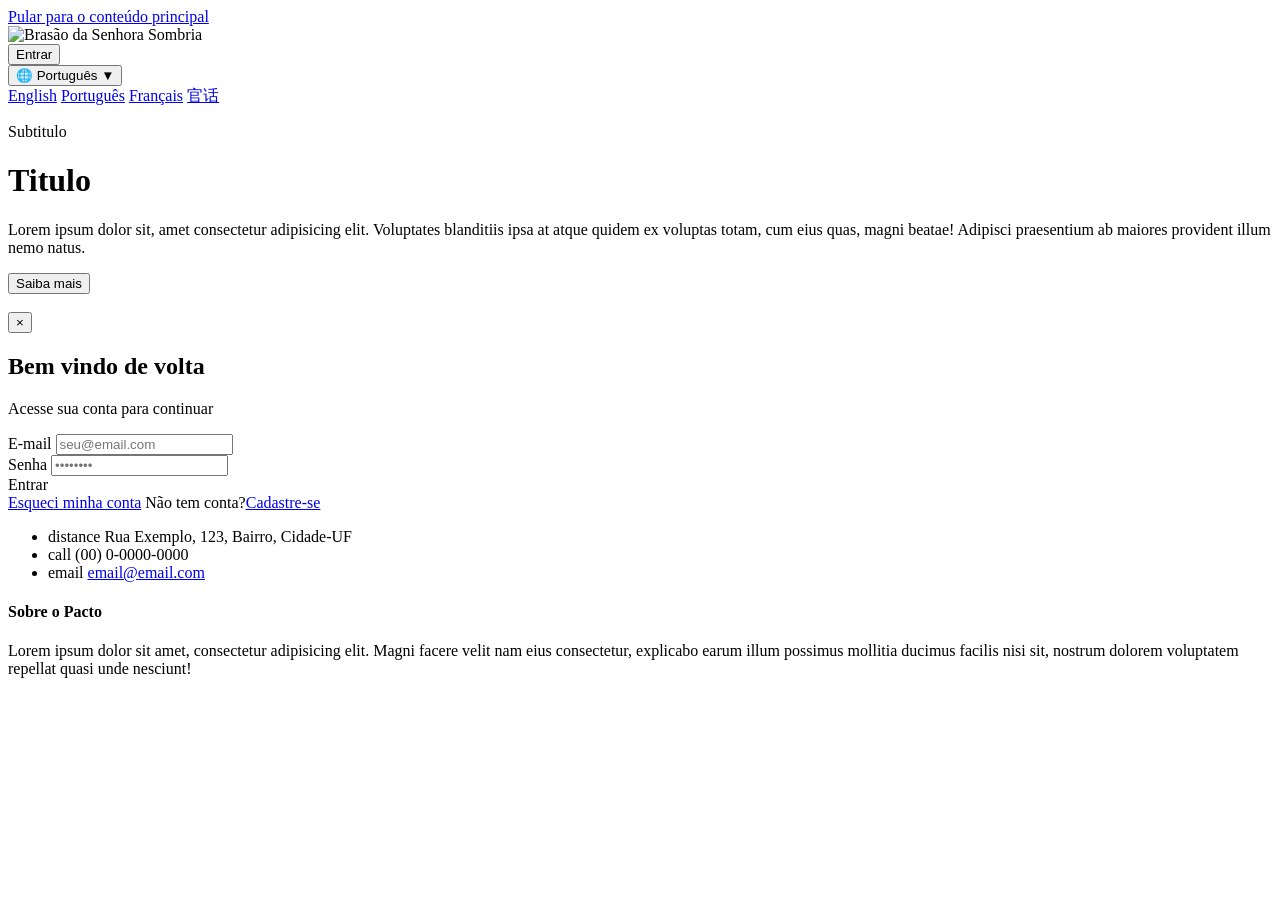
==== template/index.html @ 04f5a623 "HTML structure created" ====
<!DOCTYPE html>
<html lang="pt-BR">
<head>
    <meta charset="UTF-8">
    <meta name="viewport" content="width=device-width, initial-scale=1.0">
    <title>The Darklady Calls</title>
    <link rel="stylesheet" href="/atividade0405/static/css/main.css">
    <script type="module" src="/atividade0405/static/js/main.js"></script>
</head>
<body>
    <a href="#main-content" class="skip-link">Pular para o conteúdo principal</a>
    <header role="banner">
        <div class="container-header">
            <div class="header-logo">
                <img src="" alt="Brasão da Senhora Sombria" class="logo">
            </div>
            <div class="header-buttons">
                <div class="header-auth">
                    <button id="openLogin" class="btn-login" aria-label="Login">Entrar</button>
                </div>
                <div class="lang-dropdown">
                    <button onclick="toggleLangMenu()" class="lang-btn">🌐 Português ▼</button>
                    <div id="langMenu" class="lang-content">
                        <a href="?lang=en" lang="en">English</a>
                        <a href="?lang=pt-BR" lang="pt">Português</a>
                        <a href="?lang=fr" lang="fr">Français</a>
                        <a href="?lang=cn" lang="cn">官话</a>
                    </div>
                </div>
            </div>
        </div>
    </header>

    <main id="main-content" role="main">
        <div class="container-body">
            <div class="title">
                <p>Subtitulo</p>
                <h1>Titulo</h1>
                <p>
                    Lorem ipsum dolor sit, amet consectetur adipisicing elit. 
                    Voluptates blanditiis ipsa at atque quidem ex voluptas totam, 
                    cum eius quas, magni beatae! Adipisci praesentium ab maiores 
                    provident illum nemo natus.
                </p>
                <div class="next-button">
                    <button id="" class="">Saiba mais</button>
                </div>
            </div>
        </div>
        <span></span>
        <div class="img-container">
            <img src="" alt="" class="base-image">
            <img src="" alt="" class="overlay">
        </div>

        <div id="loginModal" class="modal-overlay" aria-hidden="true">
            <div class="modal-content">
                <button id="closeModal" class="moda-close" aria-label="Fechar modal">&times;</button>
                <div class="modal-header">
                    <h2>Bem vindo de volta</h2>
                    <p>Acesse sua conta para continuar</p>
                </div>
                <form action="" id="loginForm">
                    <div class="form-group">
                        <label for="email">E-mail</label>
                        <input type="email" id="email" class="email" placeholder="seu@email.com" required>
                    </div>
                    <div class="form-group">
                        <label for="password">Senha</label>
                        <input type="password" id="password" class="password" placeholder="••••••••" required>
                    </div>
                    <div type="submit" class="btn-submit">Entrar</div>
                </form>
                <div class="modal-footer">
                    <a href="#">Esqueci minha conta</a>
                    <span>Não tem conta?<a href="#">Cadastre-se</a></span>
                </div>
            </div>
        </div>
    </main>

    <footer role="contentinfo">
        <div class="container-footer">
            <div class="contact-info">
                <ul>
                    <li><span>distance</span> Rua Exemplo, 123, Bairro, Cidade-UF</li>
                    <li><span>call</span> (00) 0-0000-0000</li>
                    <li><span>email</span>
                        <a href="mailto:email@email.com"> email@email.com</a>    
                    </li>
                </ul>
            </div>

            <div class="about">
                <h4>Sobre o Pacto</h4>
                <p>
                    Lorem ipsum dolor sit amet, consectetur adipisicing elit. 
                    Magni facere velit nam eius consectetur, explicabo earum 
                    illum possimus mollitia ducimus facilis nisi sit, nostrum 
                    dolorem voluptatem repellat quasi unde nesciunt!
                </p>
            </div>
        </div>
    </footer>
</body>
</html>
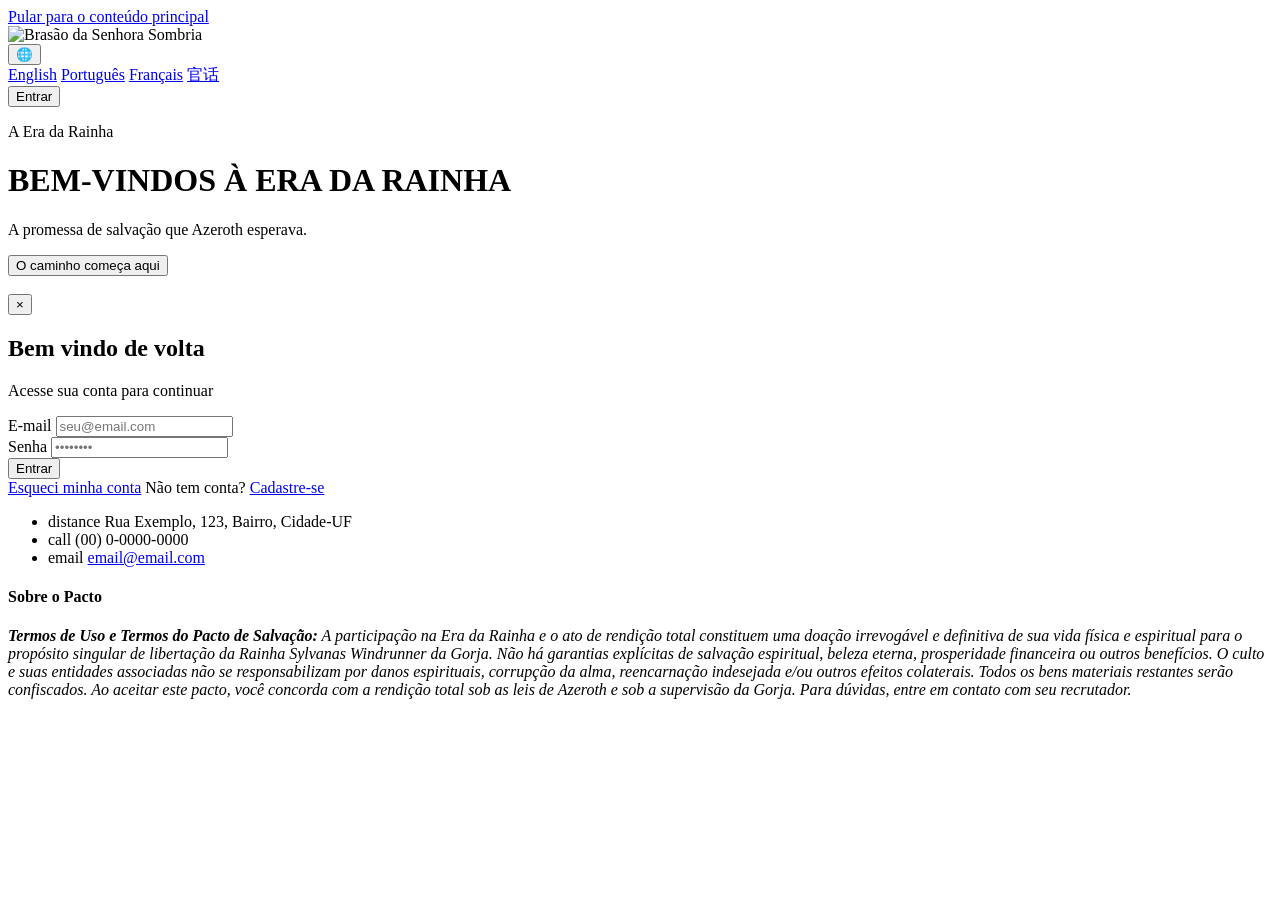
==== commit b17f84ff: "Added texts and stylized the header." ====
--- a/template/index.html
+++ b/template/index.html
@@ -11,21 +11,22 @@
     <a href="#main-content" class="skip-link">Pular para o conteúdo principal</a>
     <header role="banner">
         <div class="container-header">
+            <span></span>
             <div class="header-logo">
-                <img src="" alt="Brasão da Senhora Sombria" class="logo">
+                <img src="/atividade0405/src/Sylvanas_Crest.png" alt="Brasão da Senhora Sombria" class="logo">
             </div>
             <div class="header-buttons">
-                <div class="header-auth">
-                    <button id="openLogin" class="btn-login" aria-label="Login">Entrar</button>
-                </div>
                 <div class="lang-dropdown">
-                    <button onclick="toggleLangMenu()" class="lang-btn">🌐 Português ▼</button>
+                    <button onclick="toggleLangMenu()" class="lang-btn">🌐</button>
                     <div id="langMenu" class="lang-content">
                         <a href="?lang=en" lang="en">English</a>
                         <a href="?lang=pt-BR" lang="pt">Português</a>
                         <a href="?lang=fr" lang="fr">Français</a>
-                        <a href="?lang=cn" lang="cn">官话</a>
+                        <a href="?lang=cn" lang="zh-CN">官话</a>
                     </div>
+                </div>
+                <div class="header-auth">
+                    <button id="openLogin" class="btn-login" aria-label="Login">Entrar</button>
                 </div>
             </div>
         </div>
@@ -34,28 +35,25 @@
     <main id="main-content" role="main">
         <div class="container-body">
             <div class="title">
-                <p>Subtitulo</p>
-                <h1>Titulo</h1>
+                <p class="subtitle">A Era da Rainha</p>
+                <h1>BEM-VINDOS À ERA DA RAINHA</h1>
                 <p>
-                    Lorem ipsum dolor sit, amet consectetur adipisicing elit. 
-                    Voluptates blanditiis ipsa at atque quidem ex voluptas totam, 
-                    cum eius quas, magni beatae! Adipisci praesentium ab maiores 
-                    provident illum nemo natus.
+                    A promessa de salvação que Azeroth esperava.
                 </p>
                 <div class="next-button">
-                    <button id="" class="">Saiba mais</button>
+                    <button id="" class="info-btn">O caminho começa aqui</button>
                 </div>
             </div>
         </div>
         <span></span>
         <div class="img-container">
-            <img src="" alt="" class="base-image">
-            <img src="" alt="" class="overlay">
+            <img src="" alt="" class="base-img">
+            <img src="" alt="" class="overlay-img">
         </div>
 
         <div id="loginModal" class="modal-overlay" aria-hidden="true">
             <div class="modal-content">
-                <button id="closeModal" class="moda-close" aria-label="Fechar modal">&times;</button>
+                <button id="closeModal" class="modal-close" aria-label="Fechar modal">&times;</button>
                 <div class="modal-header">
                     <h2>Bem vindo de volta</h2>
                     <p>Acesse sua conta para continuar</p>
@@ -69,11 +67,11 @@
                         <label for="password">Senha</label>
                         <input type="password" id="password" class="password" placeholder="••••••••" required>
                     </div>
-                    <div type="submit" class="btn-submit">Entrar</div>
+                    <button type="submit" class="btn-submit">Entrar</button>
                 </form>
                 <div class="modal-footer">
                     <a href="#">Esqueci minha conta</a>
-                    <span>Não tem conta?<a href="#">Cadastre-se</a></span>
+                    <span>Não tem conta? <a href="#">Cadastre-se</a></span>
                 </div>
             </div>
         </div>
@@ -94,10 +92,19 @@
             <div class="about">
                 <h4>Sobre o Pacto</h4>
                 <p>
-                    Lorem ipsum dolor sit amet, consectetur adipisicing elit. 
-                    Magni facere velit nam eius consectetur, explicabo earum 
-                    illum possimus mollitia ducimus facilis nisi sit, nostrum 
-                    dolorem voluptatem repellat quasi unde nesciunt!
+                    <em>
+                        <strong>Termos de Uso e Termos do Pacto de Salvação:</strong>
+                         A participação na Era da Rainha e o ato de rendição total constituem 
+                         uma doação irrevogável e definitiva de sua vida física e espiritual 
+                         para o propósito singular de libertação da Rainha Sylvanas Windrunner 
+                         da Gorja. Não há garantias explícitas de salvação espiritual, beleza 
+                         eterna, prosperidade financeira ou outros benefícios. O culto e suas 
+                         entidades associadas não se responsabilizam por danos espirituais, 
+                         corrupção da alma, reencarnação indesejada e/ou outros efeitos colaterais. 
+                         Todos os bens materiais restantes serão confiscados. Ao aceitar este 
+                         pacto, você concorda com a rendição total sob as leis de Azeroth e sob 
+                         a supervisão da Gorja. Para dúvidas, entre em contato com seu recrutador.
+                    </em>
                 </p>
             </div>
         </div>
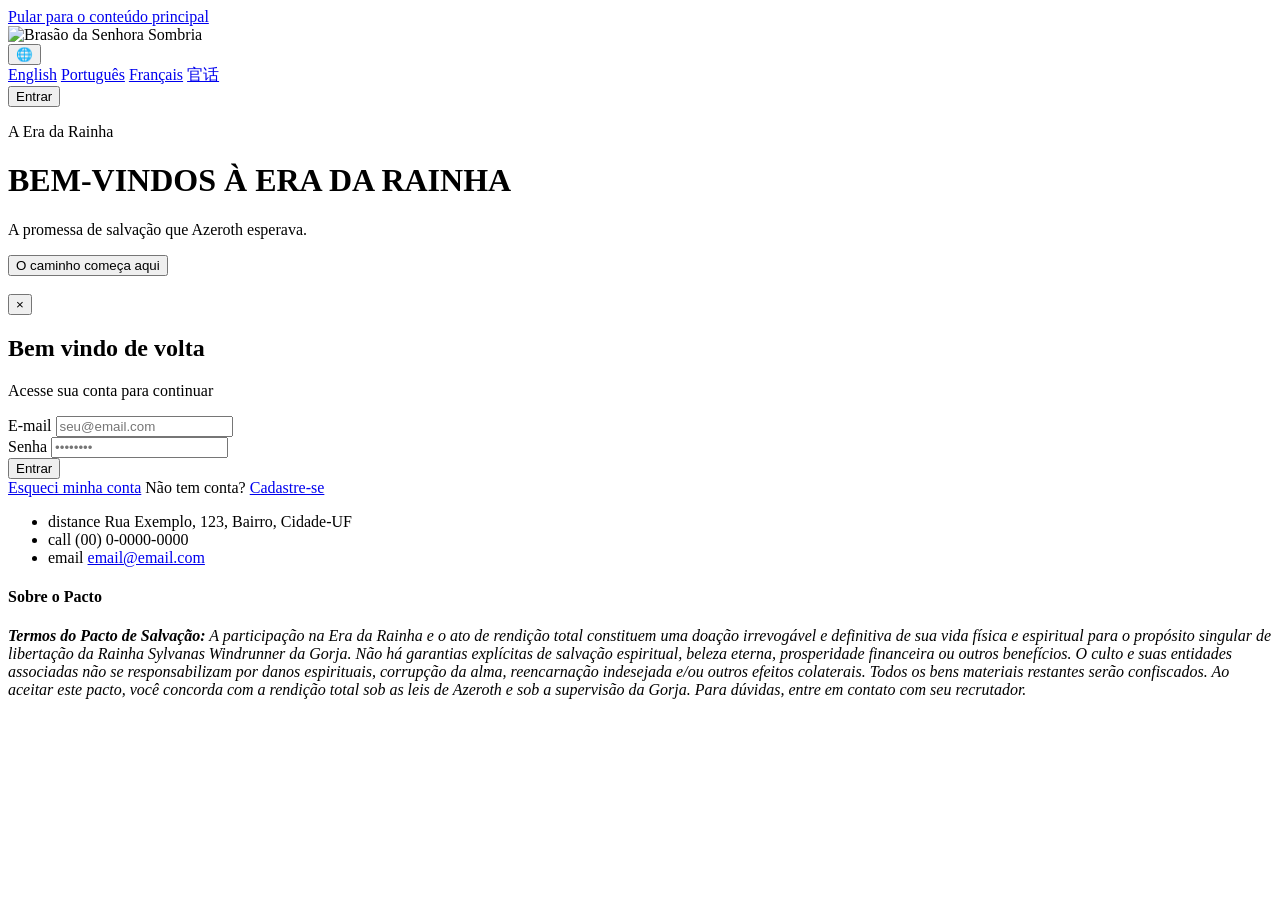
==== commit fba5941d: "Body and footer style initiated." ====
--- a/template/index.html
+++ b/template/index.html
@@ -91,9 +91,9 @@
 
             <div class="about">
                 <h4>Sobre o Pacto</h4>
-                <p>
+                <p class="terms">
                     <em>
-                        <strong>Termos de Uso e Termos do Pacto de Salvação:</strong>
+                        <strong>Termos do Pacto de Salvação:</strong>
                          A participação na Era da Rainha e o ato de rendição total constituem 
                          uma doação irrevogável e definitiva de sua vida física e espiritual 
                          para o propósito singular de libertação da Rainha Sylvanas Windrunner 
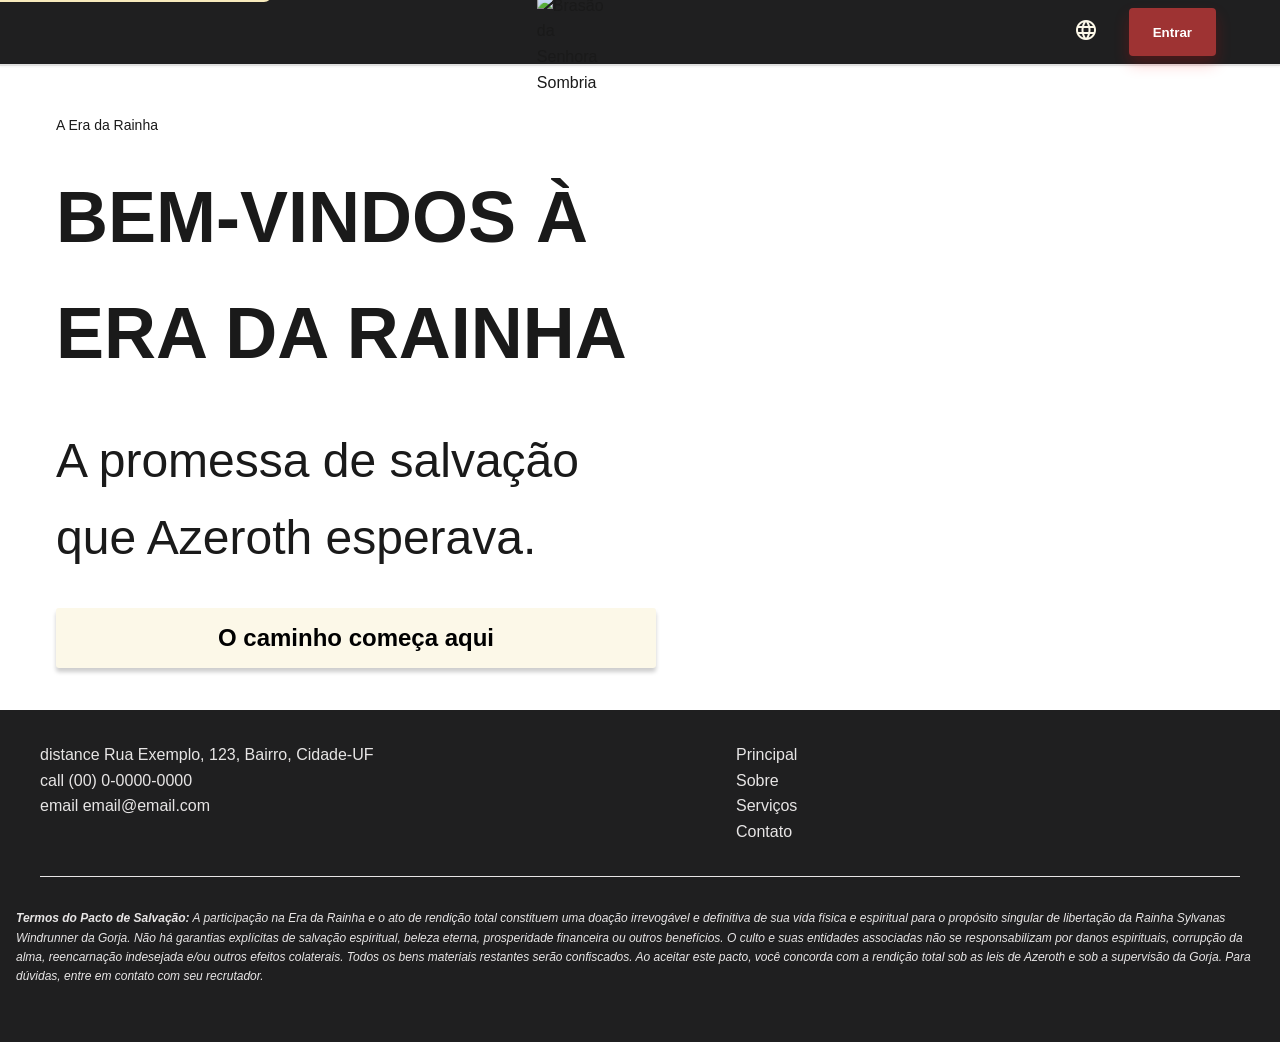
==== commit 140f2d7b: "Style updates to header, body and footer" ====
--- a/template/index.html
+++ b/template/index.html
@@ -1,113 +1,122 @@
 <!DOCTYPE html>
 <html lang="pt-BR">
-<head>
-    <meta charset="UTF-8">
-    <meta name="viewport" content="width=device-width, initial-scale=1.0">
-    <title>The Darklady Calls</title>
-    <link rel="stylesheet" href="/atividade0405/static/css/main.css">
-    <script type="module" src="/atividade0405/static/js/main.js"></script>
-</head>
-<body>
-    <a href="#main-content" class="skip-link">Pular para o conteúdo principal</a>
-    <header role="banner">
-        <div class="container-header">
-            <span></span>
-            <div class="header-logo">
-                <img src="/atividade0405/src/Sylvanas_Crest.png" alt="Brasão da Senhora Sombria" class="logo">
-            </div>
-            <div class="header-buttons">
-                <div class="lang-dropdown">
-                    <button onclick="toggleLangMenu()" class="lang-btn">🌐</button>
-                    <div id="langMenu" class="lang-content">
-                        <a href="?lang=en" lang="en">English</a>
-                        <a href="?lang=pt-BR" lang="pt">Português</a>
-                        <a href="?lang=fr" lang="fr">Français</a>
-                        <a href="?lang=cn" lang="zh-CN">官话</a>
+    <head>
+        <meta charset="UTF-8">
+        <meta name="viewport" content="width=device-width, initial-scale=1.0">
+        <title>The Darklady Calls</title>
+        <link rel="stylesheet" href="https://fonts.googleapis.com/css2?family=Material+Symbols+Outlined:opsz,wght,FILL,GRAD@24,400,0,0&icon_names=language" />
+        <link rel="stylesheet" href="/static/css/main.css">
+        <script type="module" src="/static/js/main.js"></script>
+    </head>
+    <body>
+        <a href="#main-content" class="skip-link">Pular para o conteúdo principal</a>
+        <header role="banner">
+            <div class="container-header">
+                <span></span>
+                <div class="header-logo">
+                    <img src="/src/Sylvanas_Crest.png" alt="Brasão da Senhora Sombria" class="logo">
+                </div>
+                <div class="header-buttons">
+                    <div class="lang-dropdown">
+                        <button onclick="toggleLangMenu()" class="lang-btn">
+                            <span class="material-symbols-outlined">language</span>
+                        </button>
+                        <div id="langMenu" class="lang-content">
+                            <a href="?lang=en" lang="en">English</a>
+                            <a href="?lang=pt-BR" lang="pt">Português</a>
+                            <a href="?lang=fr" lang="fr">Français</a>
+                            <a href="?lang=cn" lang="zh-CN">官话</a>
+                        </div>
+                    </div>
+                    <div class="header-auth">
+                        <button id="openLogin" class="btn-login" aria-label="Login">Entrar</button>
                     </div>
                 </div>
-                <div class="header-auth">
-                    <button id="openLogin" class="btn-login" aria-label="Login">Entrar</button>
+            </div>
+        </header>
+
+        <main id="main-content" role="main">
+            <div class="container-body">
+                <div class="title">
+                    <p class="subtitle">A Era da Rainha</p>
+                    <h1>BEM-VINDOS À ERA DA RAINHA</h1>
+                    <p>
+                        A promessa de salvação que Azeroth esperava.
+                    </p>
+                    <div class="next-button">
+                        <button id="" class="info-btn">O caminho começa aqui</button>
+                    </div>
                 </div>
             </div>
-        </div>
-    </header>
+            <span></span>
+            <div class="img-container">
+                <img src="" alt="" class="base-img">
+                <img src="" alt="" class="overlay-img">
+            </div>
 
-    <main id="main-content" role="main">
-        <div class="container-body">
-            <div class="title">
-                <p class="subtitle">A Era da Rainha</p>
-                <h1>BEM-VINDOS À ERA DA RAINHA</h1>
-                <p>
-                    A promessa de salvação que Azeroth esperava.
-                </p>
-                <div class="next-button">
-                    <button id="" class="info-btn">O caminho começa aqui</button>
+            <div id="loginModal" class="modal-overlay" aria-hidden="true">
+                <div class="modal-content">
+                    <button id="closeModal" class="modal-close" aria-label="Fechar modal">&times;</button>
+                    <div class="modal-header">
+                        <h2>Bem vindo de volta</h2>
+                        <p>Acesse sua conta para continuar</p>
+                    </div>
+                    <form action="" id="loginForm">
+                        <div class="form-group">
+                            <label for="email">E-mail</label>
+                            <input type="email" id="email" class="email" placeholder="seu@email.com" required>
+                        </div>
+                        <div class="form-group">
+                            <label for="password">Senha</label>
+                            <input type="password" id="password" class="password" placeholder="••••••••" required>
+                        </div>
+                        <button type="submit" class="btn-submit">Entrar</button>
+                    </form>
+                    <div class="modal-footer">
+                        <a href="#">Esqueci minha conta</a>
+                        <span>Não tem conta? <a href="#">Cadastre-se</a></span>
+                    </div>
                 </div>
             </div>
-        </div>
-        <span></span>
-        <div class="img-container">
-            <img src="" alt="" class="base-img">
-            <img src="" alt="" class="overlay-img">
-        </div>
+        </main>
 
-        <div id="loginModal" class="modal-overlay" aria-hidden="true">
-            <div class="modal-content">
-                <button id="closeModal" class="modal-close" aria-label="Fechar modal">&times;</button>
-                <div class="modal-header">
-                    <h2>Bem vindo de volta</h2>
-                    <p>Acesse sua conta para continuar</p>
+        <footer role="contentinfo">
+            <div class="container-footer">
+                <div class="contact-info">
+                    <ul>
+                        <li><span>distance</span> Rua Exemplo, 123, Bairro, Cidade-UF</li>
+                        <li><span>call</span> (00) 0-0000-0000</li>
+                        <li><span>email</span>
+                            <a href="mailto:email@email.com"> email@email.com</a>    
+                        </li>
+                    </ul>
                 </div>
-                <form action="" id="loginForm">
-                    <div class="form-group">
-                        <label for="email">E-mail</label>
-                        <input type="email" id="email" class="email" placeholder="seu@email.com" required>
-                    </div>
-                    <div class="form-group">
-                        <label for="password">Senha</label>
-                        <input type="password" id="password" class="password" placeholder="••••••••" required>
-                    </div>
-                    <button type="submit" class="btn-submit">Entrar</button>
-                </form>
-                <div class="modal-footer">
-                    <a href="#">Esqueci minha conta</a>
-                    <span>Não tem conta? <a href="#">Cadastre-se</a></span>
+                <div class="contact-info">
+                    <ul>
+                        <li><a href="">Principal</a></li>
+                        <li><a href="">Sobre</a></li>
+                        <li><a href="">Serviços</a></li>
+                        <li><a href="">Contato</a></li>
+                    </ul>
                 </div>
             </div>
-        </div>
-    </main>
-
-    <footer role="contentinfo">
-        <div class="container-footer">
-            <div class="contact-info">
-                <ul>
-                    <li><span>distance</span> Rua Exemplo, 123, Bairro, Cidade-UF</li>
-                    <li><span>call</span> (00) 0-0000-0000</li>
-                    <li><span>email</span>
-                        <a href="mailto:email@email.com"> email@email.com</a>    
-                    </li>
-                </ul>
-            </div>
-
             <div class="about">
-                <h4>Sobre o Pacto</h4>
-                <p class="terms">
-                    <em>
-                        <strong>Termos do Pacto de Salvação:</strong>
-                         A participação na Era da Rainha e o ato de rendição total constituem 
-                         uma doação irrevogável e definitiva de sua vida física e espiritual 
-                         para o propósito singular de libertação da Rainha Sylvanas Windrunner 
-                         da Gorja. Não há garantias explícitas de salvação espiritual, beleza 
-                         eterna, prosperidade financeira ou outros benefícios. O culto e suas 
-                         entidades associadas não se responsabilizam por danos espirituais, 
-                         corrupção da alma, reencarnação indesejada e/ou outros efeitos colaterais. 
-                         Todos os bens materiais restantes serão confiscados. Ao aceitar este 
-                         pacto, você concorda com a rendição total sob as leis de Azeroth e sob 
-                         a supervisão da Gorja. Para dúvidas, entre em contato com seu recrutador.
-                    </em>
-                </p>
-            </div>
-        </div>
-    </footer>
-</body>
+                    <p class="terms">
+                        <em>
+                            <strong>Termos do Pacto de Salvação:</strong>
+                            A participação na Era da Rainha e o ato de rendição total constituem 
+                            uma doação irrevogável e definitiva de sua vida física e espiritual 
+                            para o propósito singular de libertação da Rainha Sylvanas Windrunner 
+                            da Gorja. Não há garantias explícitas de salvação espiritual, beleza 
+                            eterna, prosperidade financeira ou outros benefícios. O culto e suas 
+                            entidades associadas não se responsabilizam por danos espirituais, 
+                            corrupção da alma, reencarnação indesejada e/ou outros efeitos colaterais. 
+                            Todos os bens materiais restantes serão confiscados. Ao aceitar este 
+                            pacto, você concorda com a rendição total sob as leis de Azeroth e sob 
+                            a supervisão da Gorja. Para dúvidas, entre em contato com seu recrutador.
+                        </em>
+                    </p>
+                </div>
+        </footer>
+    </body>
 </html>
--- a/static/css/main.css
+++ b/static/css/main.css
@@ -0,0 +1,333 @@
+:root {
+  --color-primary: #f7eabc;
+  --color-primary-light: #fcf8e8;
+  --color-secondary: #b2f7e5;
+  --color-secondary-light: #d2f7ed;
+  --color-terciary: #cb9dfc;
+  --color-terciary-light: #e6d2fc;
+  --color-quaternary: #4a0c0c;
+  --color-quaternary-light: #9e3333;
+  --color-navigation: #1f1f20;
+  --color-text: #e7e5e5;
+  --color-text-dark: #1a1a1a;
+  --color-text-light: #666666;
+  --color-border: #e0e0e0;
+  --color-white: #ffffff;
+  --color-accent: #ff6b35;
+  --color-success: #10b981;
+  --color-focus: #0052cc;
+  
+  --space-xs: 0.25rem;
+  --space-sm: 0.5rem;
+  --space-md: 1rem;
+  --space-lg: 1.5rem;
+  --space-1xl: 2rem;
+  --space-2xl: 4.5rem;
+  --space-3xl: 6rem;
+  --space-4xl: 12rem;
+  
+  --font-family-sans: -apple-system, BlinkMacSystemFont, 'Segoe UI', Roboto, 'Helvetica Neue', Arial, sans-serif;
+  --font-family-serif: Georgia, serif;
+
+  --font-size-xs:12px;
+  --font-size-sm: 14px;
+  --font-size-md: 16px;
+  --font-size-lg: 24px;
+  --font-size-1xl: 32px;
+  --font-size-2xl: 48px;
+  --font-size-3xl: 60px;
+  --font-size-4xl: 72px;
+  
+  --transition-fast: 150ms ease;
+  --transition-normal: 250ms ease;
+  --transition-slow: 500ms ease;
+  
+  --shadow-sm: 0 1px 2px rgba(0, 0, 0, 0.05);
+  --shadow-md: 0 4px 6px rgba(0, 0, 0, 0.1);
+  --shadow-lg: 0 10px 15px rgba(0, 0, 0, 0.1);
+}
+
+* {
+  margin: 0;
+  padding: 0;
+  box-sizing: border-box;
+}
+
+html {
+  scroll-behavior: smooth;
+}
+
+body {
+  font-family: var(--font-family-sans);
+  font-size: 1rem;
+  line-height: 1.6;
+  color: var(--color-text-dark);
+  background-color: var(--color-white);
+  overflow-x: hidden;
+}
+
+/* ============================
+            ACCESSIBILITY
+   ============================ */
+
+.skip-link {
+  position: absolute;
+  top: -40px;
+  left: 0;
+  background: var(--color-primary);
+  color: var(--color-white);
+  padding: var(--space-sm) var(--space-md);
+  text-decoration: none;
+  z-index: 100;
+  border-radius: 0 0 var(--space-sm) 0;
+  font-weight: 600;
+}
+
+.skip-link:focus {
+  top: 0;
+}
+
+/* ============================
+            HEADER
+   ============================ */
+header {
+  background-color: var(--color-navigation);
+  border-bottom: 2px solid var(--color-border);
+  position:sticky;
+  top: 0;
+  z-index: 50;
+  box-shadow: var(--shadow-sm);
+}
+.container-header {
+  max-width: 1200px;
+  height: 4rem;
+  margin: 0 auto;
+  padding:var(--space-sm) var(--space-lg);
+  display: flex;
+  justify-content: space-between;
+  align-items:center;
+  gap: var(--space-sm);
+}
+.container-header span {
+  width: var(--space-lg);
+}
+.header-logo {
+  margin-top: var(--space-lg);
+}
+.header-logo img {
+  display: flex;
+  justify-content: center;
+  width: var(--space-2xl);
+}
+.header-buttons {
+  display: flex;
+  justify-content: center;
+  gap: 15px;
+}
+.header-auth {
+  flex: 0 0 auto;
+  display: flex;
+  justify-content: flex-end;
+}
+.btn-login {
+  background-color: var(--color-quaternary-light);
+  color: var(--color-white);
+  padding: 0.6rem 1.5rem;
+  border-radius: var(--space-xs);
+  font-weight: 600;
+  border: none;
+  box-shadow: 0px 8px 16px 0px rgba(255, 0, 0, 0.2);
+  transition: background-color var(--transition-normal), transform var(--transition-fast);
+}
+.btn-login:hover {
+  background-color: var(--color-primary-light) !important;
+  color: var(--color-quaternary) !important;
+  border-left-color: var(--color-primary);
+  cursor: pointer;
+}
+.lang-dropdown {
+  position: relative;
+  display: inline-block;
+}
+.lang-btn {
+  background-color: transparent;
+  color: black;
+  padding: 10px 16px;
+  font-size: 16px;
+  border: none;
+  cursor: pointer;
+  border-radius: 4px;
+  transition: background-color var(--transition-normal), transform var(--transition-fast);
+}
+.lang-btn span {
+  color: var(--color-primary-light);
+}
+.lang-content {
+  display: none;
+  position: absolute;
+  background-color: #f9f9f9;
+  min-width: 130px;
+  box-shadow: 0px 8px 16px 0px rgba(0,0,0,0.2);
+  z-index: 1;
+  border-radius: 4px;
+}
+.lang-content a {
+  color: black;
+  padding: 12px 16px;
+  text-decoration: none;
+  display: block;
+}
+.lang-content a:hover {
+  background-color: var(--color-primary-light);
+  border-radius: 5px;
+  box-shadow: 0 4px 0 0 rgba(255, 0, 0, 0.5);
+}
+.lang-dropdown:hover .lang-content {
+  display: block;
+}
+.lang-dropdown:hover .lang-btn {
+  background-color: var(--color-quaternary-light);
+}
+
+/* ============================
+            MAIN
+   ============================ */
+main {
+  flex: 1;
+  background-image: url(/src/Sylvanas_bcgd.png);
+  background-repeat: no-repeat;
+  background-position: center;
+  background-size: cover;
+  
+}
+.container-body {
+  max-width: 1200px;
+  margin: 0 auto;
+  padding: var(--space-md) var(--space-md);
+}
+.title {
+  width: 600px;
+}
+.title .subtitle {
+  margin-bottom: var(--space-lg);
+  font-size: var(--font-size-sm);
+}
+.title h1 {
+  font-size: var(--font-size-4xl);
+}
+.title p {
+  margin: var(--space-1xl) 0;
+  font-size: var(--font-size-2xl);
+}
+.next-button {
+  display: flex;
+  flex-direction: column;
+}
+.info-btn {
+  background-color: var(--color-primary-light);
+  border: none;
+  border-radius: 3px;
+  padding: var(--space-md);
+  box-shadow: 0px 4px 4px 0px rgba(0,0,0,0.2);
+  transition: background-color var(--transition-normal), transform var(--transition-slow);
+  font-size: var(--font-size-lg);
+  font-weight: 600;
+}
+.info-btn:hover{
+  background-color: var(--color-primary);
+  cursor:pointer;
+  color: var(--color-quaternary);
+  box-shadow: 4px 4px 4px 4px rgba(255, 0, 0, 0.2);
+}
+main span {}
+.img-container {}
+.base-img {}
+.overlay-img {}
+.modal-overlay {
+  position: fixed;
+  top: 0;
+  left: 0;
+  width: 100%;
+  height: 100%;
+  display: flex;
+  justify-content: center;
+  align-items: center;
+  z-index: 2000;
+  opacity: 0;
+  visibility: hidden;
+  transition: all 0.3s ease;
+}
+.modal-overlay.active {
+  opacity:1;
+  visibility: visible;
+}
+.modal-content {}
+.modal-close {}
+.modal-header {}
+.modal-header h2 {}
+.modal-header p {}
+#loginForm {}
+.form-group {}
+.form-group label {}
+.form-group input {}
+.email {}
+.password {}
+.btn-submit {}
+.modal-footer {}
+.modal-footer a {}
+.modal-footer span {}
+.modal-footer span a {}
+
+/* ============================
+            FOOTER
+   ============================ */
+footer {
+  background-color: var(--color-navigation);
+  color: var(--color-text);
+  margin-top: var(--space-xl);
+  padding: var(--space-1xl) var(--space-md);
+}
+.container-footer {
+  max-width: 1200px;
+  margin: 0 auto;
+  display: grid;
+  grid-template-columns: repeat(auto-fit, minmax(250px, 1fr));
+  gap: var(--space-4xl);
+  padding-bottom: var(--space-1xl);
+  border-bottom: 1px solid var(--color-text);
+  margin-bottom: var(--space-1xl);
+}
+.contact-info {}
+.contact-info ul {
+  list-style: none;
+}
+.contact-info a {
+  text-decoration: none;
+  color: var(--color-text);
+  transition: color var(--transition-normal), transform var(--transition-slow);
+}
+.contact-info a:hover {
+  text-decoration: none;
+  color: var(--color-quaternary-light);
+}
+.contact-info span {}
+.contact-info span a {}
+.about {
+  max-width: 1400px;
+  margin: var(--space-lg) auto;
+}
+.terms {
+  font-size: var(--font-size-xs);
+}
+/* ============================
+        RESPONSIVE DESIGN
+   ============================ */
+/*  Header  (768px) */
+@media screen and (max-width: 768px) {
+  
+}
+
+/*  Header  (360px) */
+@media screen and (max-width: 360px) {
+  
+}
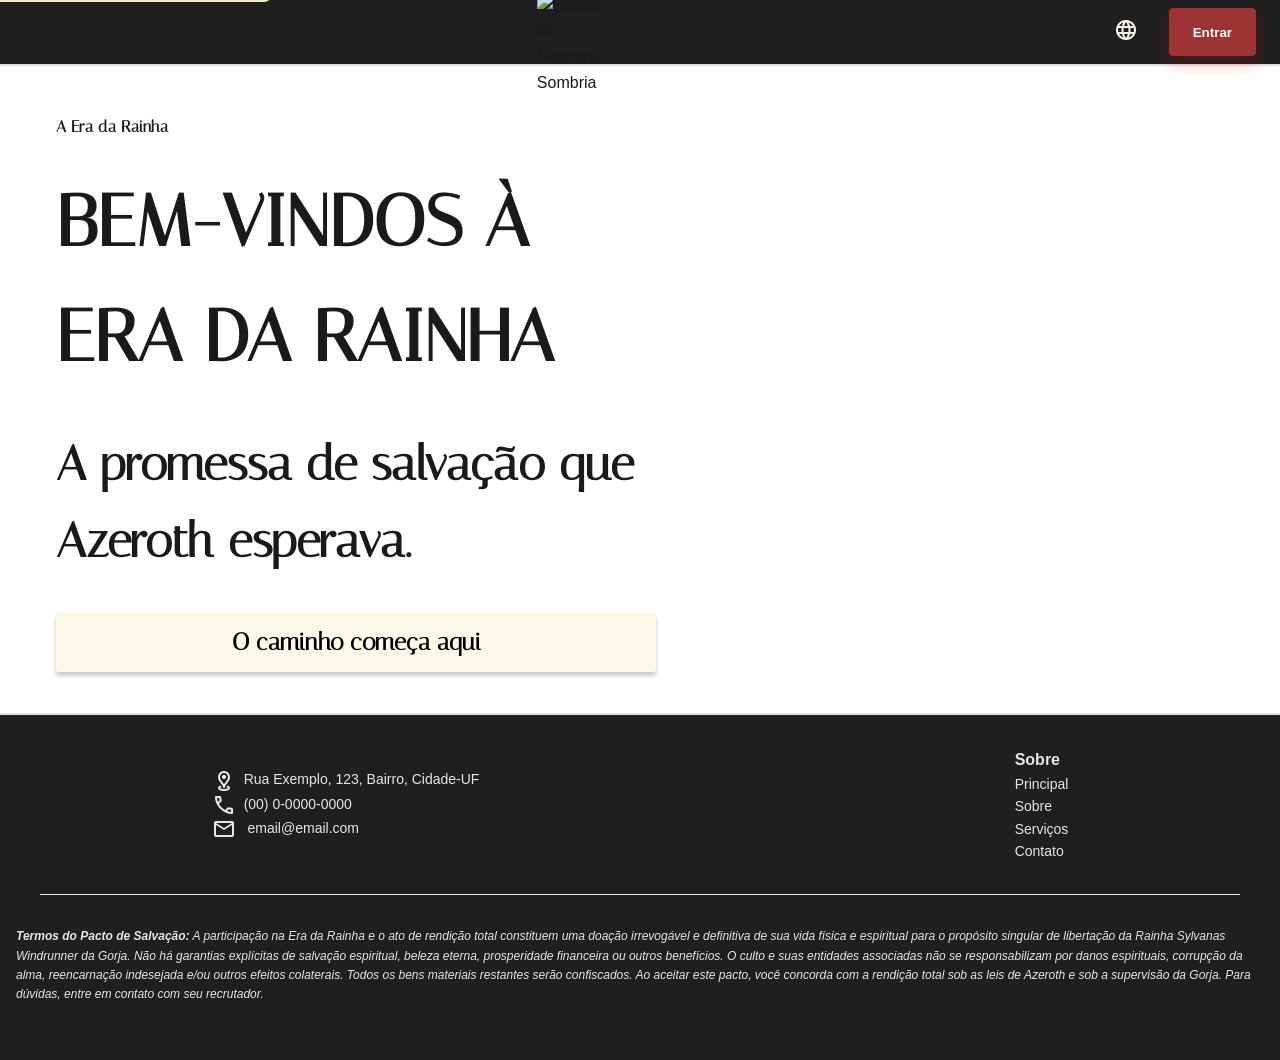
==== commit dff8349a: "Updated overall style. Built modal's javascript." ====
--- a/template/index.html
+++ b/template/index.html
@@ -4,7 +4,8 @@
         <meta charset="UTF-8">
         <meta name="viewport" content="width=device-width, initial-scale=1.0">
         <title>The Darklady Calls</title>
-        <link rel="stylesheet" href="https://fonts.googleapis.com/css2?family=Material+Symbols+Outlined:opsz,wght,FILL,GRAD@24,400,0,0&icon_names=language" />
+        <link rel="stylesheet" href="https://fonts.googleapis.com/css2?family=Italiana&display=swap"><!-- family=font1&family=multi+name+font2&family=font3&display=swap"  -->
+        <link rel="stylesheet" href="https://fonts.googleapis.com/css2?family=Material+Symbols+Outlined:opsz,wght,FILL,GRAD@24,400,0,0&icon_names=call,close,distance,language,mail,menu" /><!-- Requires alphabetical order to work -->
         <link rel="stylesheet" href="/static/css/main.css">
         <script type="module" src="/static/js/main.js"></script>
     </head>
@@ -56,7 +57,7 @@
 
             <div id="loginModal" class="modal-overlay" aria-hidden="true">
                 <div class="modal-content">
-                    <button id="closeModal" class="modal-close" aria-label="Fechar modal">&times;</button>
+                    <button id="closeLogin" class="modal-close" aria-label="Fechar modal">&times;</button>
                     <div class="modal-header">
                         <h2>Bem vindo de volta</h2>
                         <p>Acesse sua conta para continuar</p>
@@ -84,14 +85,15 @@
             <div class="container-footer">
                 <div class="contact-info">
                     <ul>
-                        <li><span>distance</span> Rua Exemplo, 123, Bairro, Cidade-UF</li>
-                        <li><span>call</span> (00) 0-0000-0000</li>
-                        <li><span>email</span>
-                            <a href="mailto:email@email.com"> email@email.com</a>    
+                        <li><span class="material-symbols-outlined">distance</span><span>Rua Exemplo, 123, Bairro, Cidade-UF</span></li>
+                        <li><span class="material-symbols-outlined">call</span><span>(00) 0-0000-0000</span></li>
+                        <li><span class="material-symbols-outlined">email</span>
+                            <span><a href="mailto:email@email.com">email@email.com</a></span>   
                         </li>
                     </ul>
                 </div>
                 <div class="contact-info">
+                    <h4><strong>Sobre</strong></h4>
                     <ul>
                         <li><a href="">Principal</a></li>
                         <li><a href="">Sobre</a></li>
--- a/static/css/main.css
+++ b/static/css/main.css
@@ -1,6 +1,7 @@
 :root {
   --color-primary: #f7eabc;
   --color-primary-light: #fcf8e8;
+  --color-primary-dark: #f7eabc;
   --color-secondary: #b2f7e5;
   --color-secondary-light: #d2f7ed;
   --color-terciary: #cb9dfc;
@@ -27,7 +28,7 @@
   --space-4xl: 12rem;
   
   --font-family-sans: -apple-system, BlinkMacSystemFont, 'Segoe UI', Roboto, 'Helvetica Neue', Arial, sans-serif;
-  --font-family-serif: Georgia, serif;
+  --font-family-serif: "Italiana", Georgia, serif;
 
   --font-size-xs:12px;
   --font-size-sm: 14px;
@@ -99,7 +100,7 @@
   box-shadow: var(--shadow-sm);
 }
 .container-header {
-  max-width: 1200px;
+  max-width: 1600px;
   height: 4rem;
   margin: 0 auto;
   padding:var(--space-sm) var(--space-lg);
@@ -170,6 +171,7 @@
   box-shadow: 0px 8px 16px 0px rgba(0,0,0,0.2);
   z-index: 1;
   border-radius: 4px;
+  font-weight: 500;
 }
 .lang-content a {
   color: black;
@@ -207,10 +209,11 @@
 }
 .title {
   width: 600px;
+  font-family: var(--font-family-serif);
 }
 .title .subtitle {
   margin-bottom: var(--space-lg);
-  font-size: var(--font-size-sm);
+  font-size: var(--font-size-md);
 }
 .title h1 {
   font-size: var(--font-size-4xl);
@@ -218,6 +221,7 @@
 .title p {
   margin: var(--space-1xl) 0;
   font-size: var(--font-size-2xl);
+  font-weight: 600;
 }
 .next-button {
   display: flex;
@@ -231,18 +235,22 @@
   box-shadow: 0px 4px 4px 0px rgba(0,0,0,0.2);
   transition: background-color var(--transition-normal), transform var(--transition-slow);
   font-size: var(--font-size-lg);
-  font-weight: 600;
+  font-weight: 900;
+  font-family: var(--font-family-serif);
 }
 .info-btn:hover{
-  background-color: var(--color-primary);
+  background-color: var(--color-primary-dark);
   cursor:pointer;
   color: var(--color-quaternary);
   box-shadow: 4px 4px 4px 4px rgba(255, 0, 0, 0.2);
 }
-main span {}
 .img-container {}
 .base-img {}
 .overlay-img {}
+
+/* ============================
+              MODAL
+   ============================ */
 .modal-overlay {
   position: fixed;
   top: 0;
@@ -261,19 +269,63 @@
   opacity:1;
   visibility: visible;
 }
-.modal-content {}
-.modal-close {}
-.modal-header {}
-.modal-header h2 {}
+.modal-content {
+  background-color: var(--color-quaternary);
+  padding: var(--space-1xl);
+  border-radius: var(--space-lg);
+  width: 100%;
+  max-width: 400px;
+  position: relative;
+  box-shadow: var(--shadow-lg);
+  transform: translateY(-20px);
+  transition: transform 0.3s ease;
+}
+.modal-close {                        /* Need to ajust the colors here */
+  position:absolute;
+  top: var(--space-md);
+  right: var(--space-md);
+  background: none;
+  border: none;
+  font-size: 1.5rem;
+  cursor: pointer;
+  color: var(--color-primary-light);
+  padding: 0;
+  line-height: 1;
+  width: 28px;
+  height: 28px;
+  display: flex;
+  align-items: center;
+  justify-content: center;
+}
+.modal-close:hover {                    /* Need to ajust the colors here */
+  color: var(--color-quaternary-light);
+  background-color: rgba(0, 0, 0, 0.5);
+  border-radius: 4px;
+}
+.modal-header {
+  text-align: center;
+  margin-bottom: var(--space-xl);
+}
+.modal-header h2 {color: var(--color-text-dark);}
 .modal-header p {}
 #loginForm {}
-.form-group {}
+.form-group {margin-bottom: var(--space-md);}
 .form-group label {}
 .form-group input {}
 .email {}
 .password {}
-.btn-submit {}
-.modal-footer {}
+.btn-submit {
+  width: 100%;
+  margin-top: var(--space-md);
+}
+.modal-footer {
+  margin-top: var(--space-xl);
+  text-align: center;
+  font-size: 0.9rem;
+  display: flex;
+  flex-direction: column;
+  gap: var(--space-sm);
+}
 .modal-footer a {}
 .modal-footer span {}
 .modal-footer span a {}
@@ -286,12 +338,15 @@
   color: var(--color-text);
   margin-top: var(--space-xl);
   padding: var(--space-1xl) var(--space-md);
+  border-top: 2px solid var(--color-border);
 }
 .container-footer {
   max-width: 1200px;
   margin: 0 auto;
-  display: grid;
-  grid-template-columns: repeat(auto-fit, minmax(250px, 1fr));
+  display: flex;
+  justify-content: space-around;
+  align-items: center;
+  flex-direction: row;
   gap: var(--space-4xl);
   padding-bottom: var(--space-1xl);
   border-bottom: 1px solid var(--color-text);
@@ -300,6 +355,7 @@
 .contact-info {}
 .contact-info ul {
   list-style: none;
+  font-size: var(--font-size-sm);
 }
 .contact-info a {
   text-decoration: none;
@@ -309,6 +365,8 @@
 .contact-info a:hover {
   text-decoration: none;
   color: var(--color-quaternary-light);
+  border-bottom: 2px solid var(--color-quaternary-light);
+  border-radius: 4px;
 }
 .contact-info span {}
 .contact-info span a {}
@@ -316,6 +374,11 @@
   max-width: 1400px;
   margin: var(--space-lg) auto;
 }
+.contact-info .material-symbols-outlined{
+  display: inline-flex;
+  vertical-align: middle;
+  margin-right: 8px;
+}
 .terms {
   font-size: var(--font-size-xs);
 }
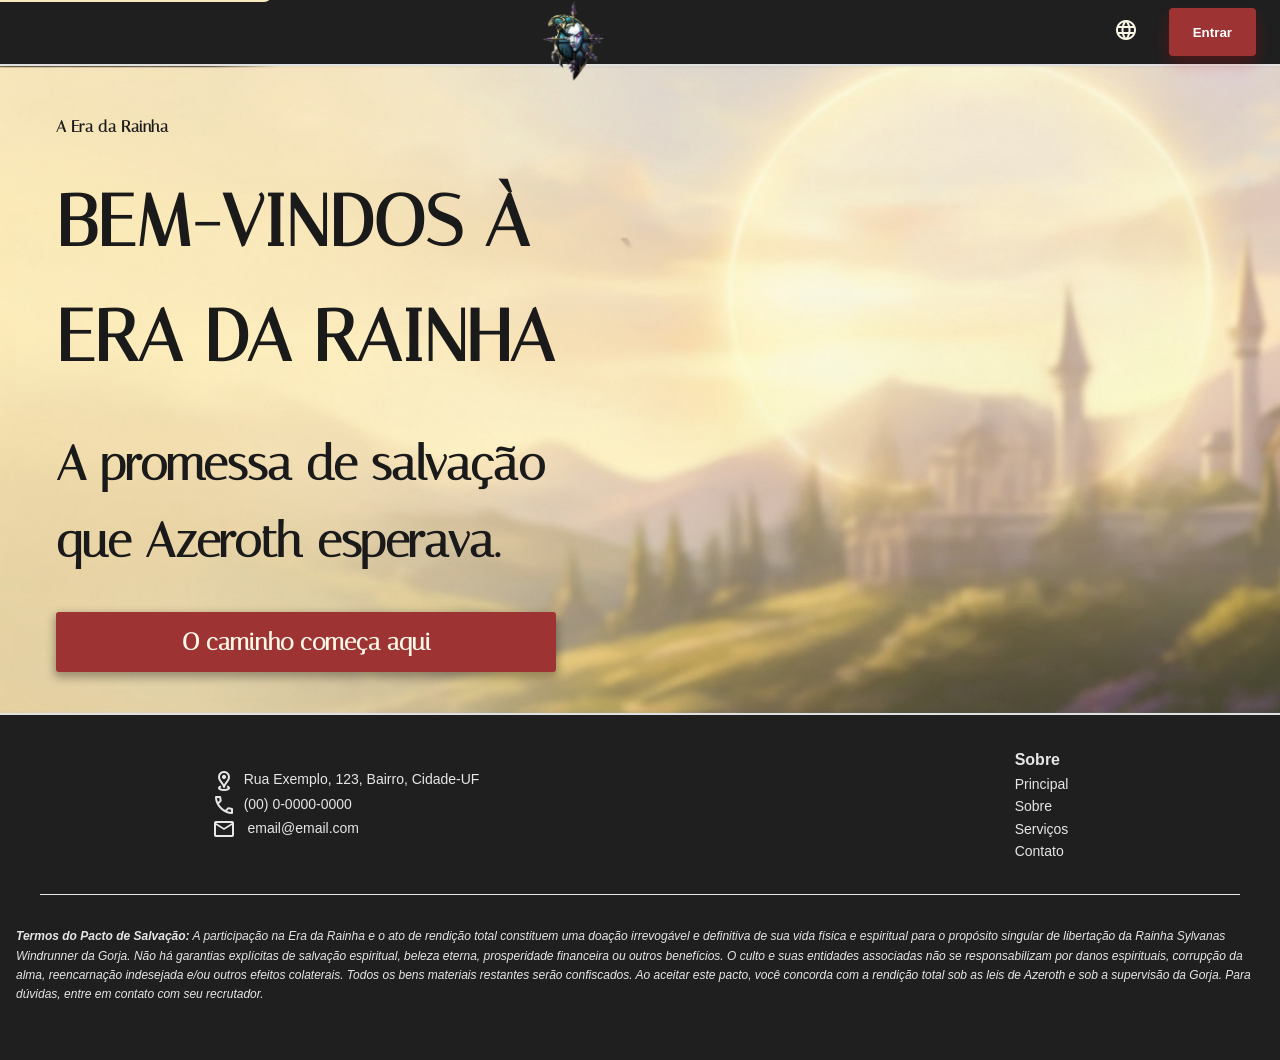
==== commit c0c4f299: "Updated button styles." ====
--- a/template/index.html
+++ b/template/index.html
@@ -40,7 +40,7 @@
             <div class="container-body">
                 <div class="title">
                     <p class="subtitle">A Era da Rainha</p>
-                    <h1>BEM-VINDOS À ERA DA RAINHA</h1>
+                    <h1>Bem-vindos à era da Rainha</h1>
                     <p>
                         A promessa de salvação que Azeroth esperava.
                     </p>
--- a/static/css/main.css
+++ b/static/css/main.css
@@ -208,7 +208,7 @@
   padding: var(--space-md) var(--space-md);
 }
 .title {
-  width: 600px;
+  width: 500px;
   font-family: var(--font-family-serif);
 }
 .title .subtitle {
@@ -217,6 +217,7 @@
 }
 .title h1 {
   font-size: var(--font-size-4xl);
+  text-transform: uppercase;
 }
 .title p {
   margin: var(--space-1xl) 0;
@@ -228,21 +229,22 @@
   flex-direction: column;
 }
 .info-btn {
-  background-color: var(--color-primary-light);
+  background-color: var(--color-quaternary-light);
+  color: var(--color-primary-light);
   border: none;
   border-radius: 3px;
   padding: var(--space-md);
-  box-shadow: 0px 4px 4px 0px rgba(0,0,0,0.2);
-  transition: background-color var(--transition-normal), transform var(--transition-slow);
+  box-shadow: 0px 4px 8px 2px rgba(0,0,0,0.3);
+  transition: background-color var(--transition-slow), transform var(--transition-slow);
   font-size: var(--font-size-lg);
   font-weight: 900;
   font-family: var(--font-family-serif);
 }
 .info-btn:hover{
-  background-color: var(--color-primary-dark);
+  background-color: var(--color-primary-light);
   cursor:pointer;
   color: var(--color-quaternary);
-  box-shadow: 4px 4px 4px 4px rgba(255, 0, 0, 0.2);
+  box-shadow: 0px 4px 16px 4px rgba(255, 0, 0, 0.2);
 }
 .img-container {}
 .base-img {}
@@ -309,7 +311,9 @@
 .modal-header h2 {color: var(--color-text-dark);}
 .modal-header p {}
 #loginForm {}
-.form-group {margin-bottom: var(--space-md);}
+.form-group {
+  margin-bottom: var(--space-md);
+}
 .form-group label {}
 .form-group input {}
 .email {}
